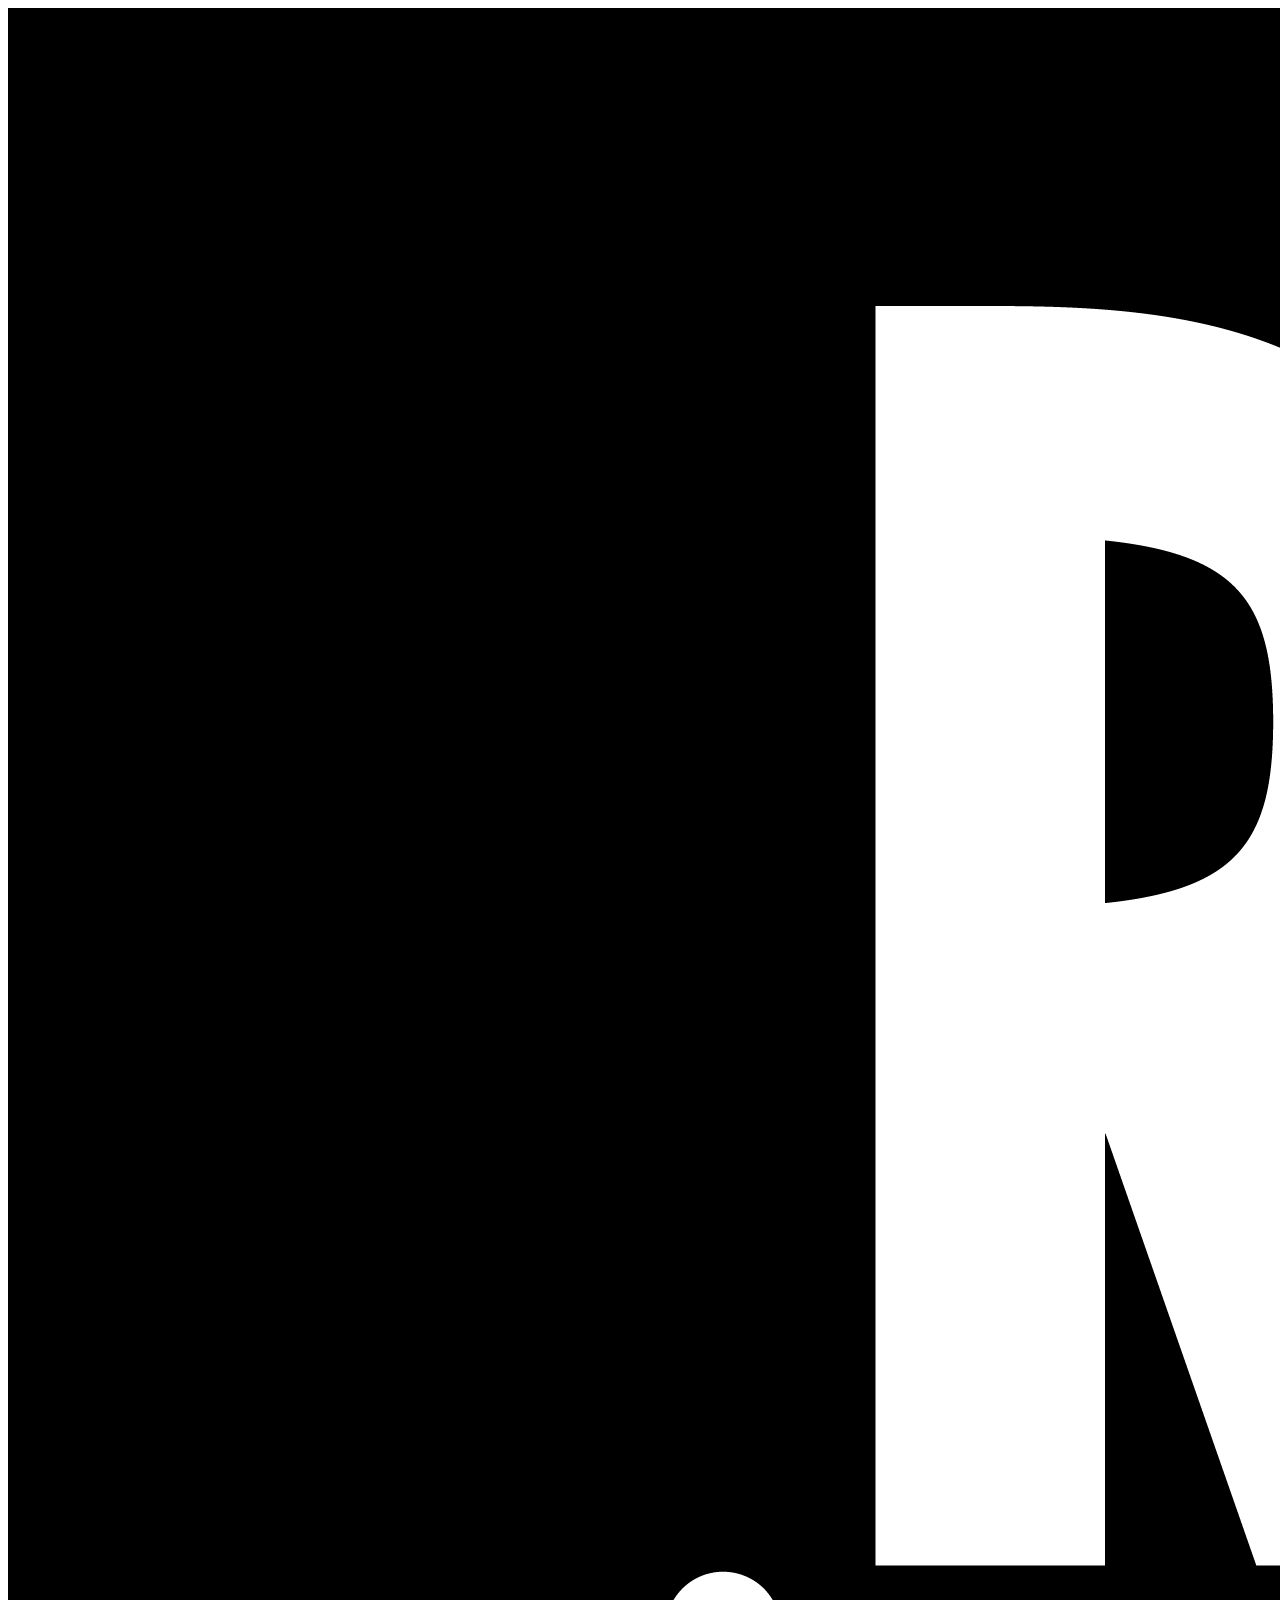
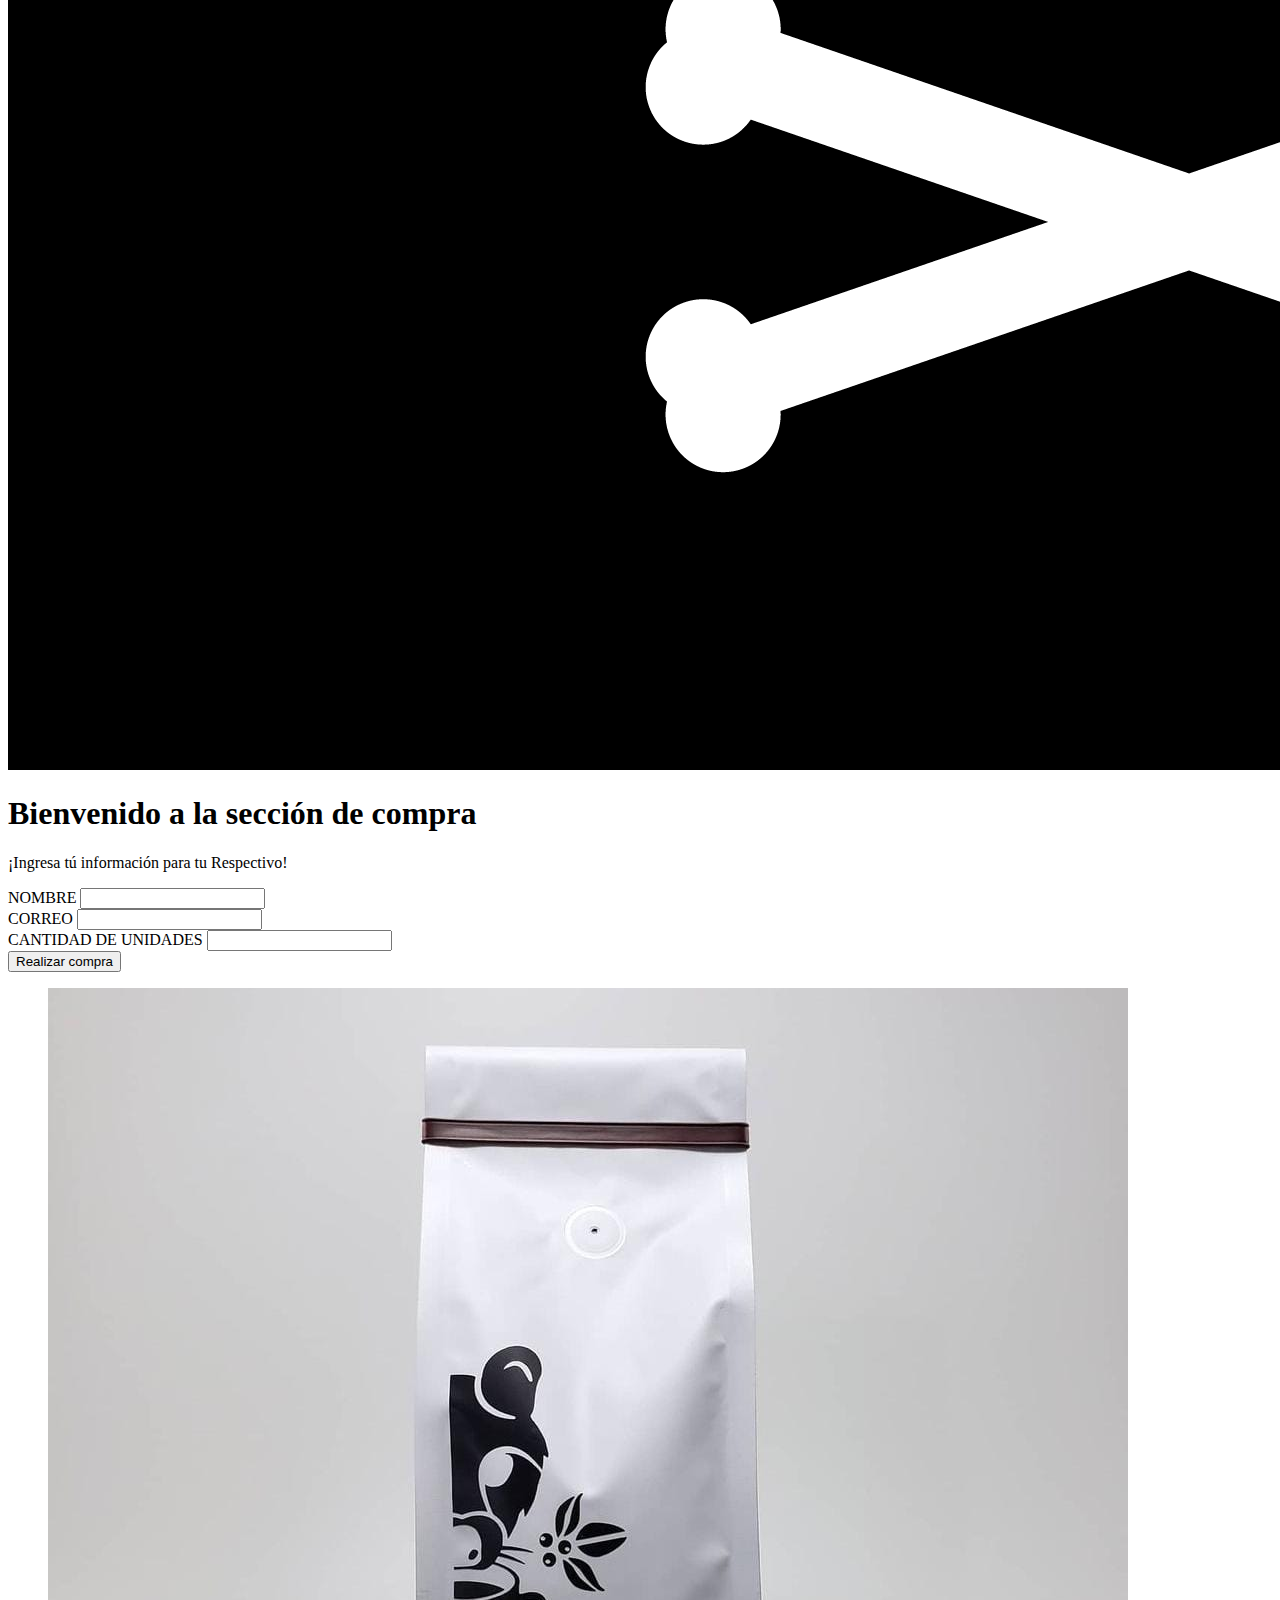
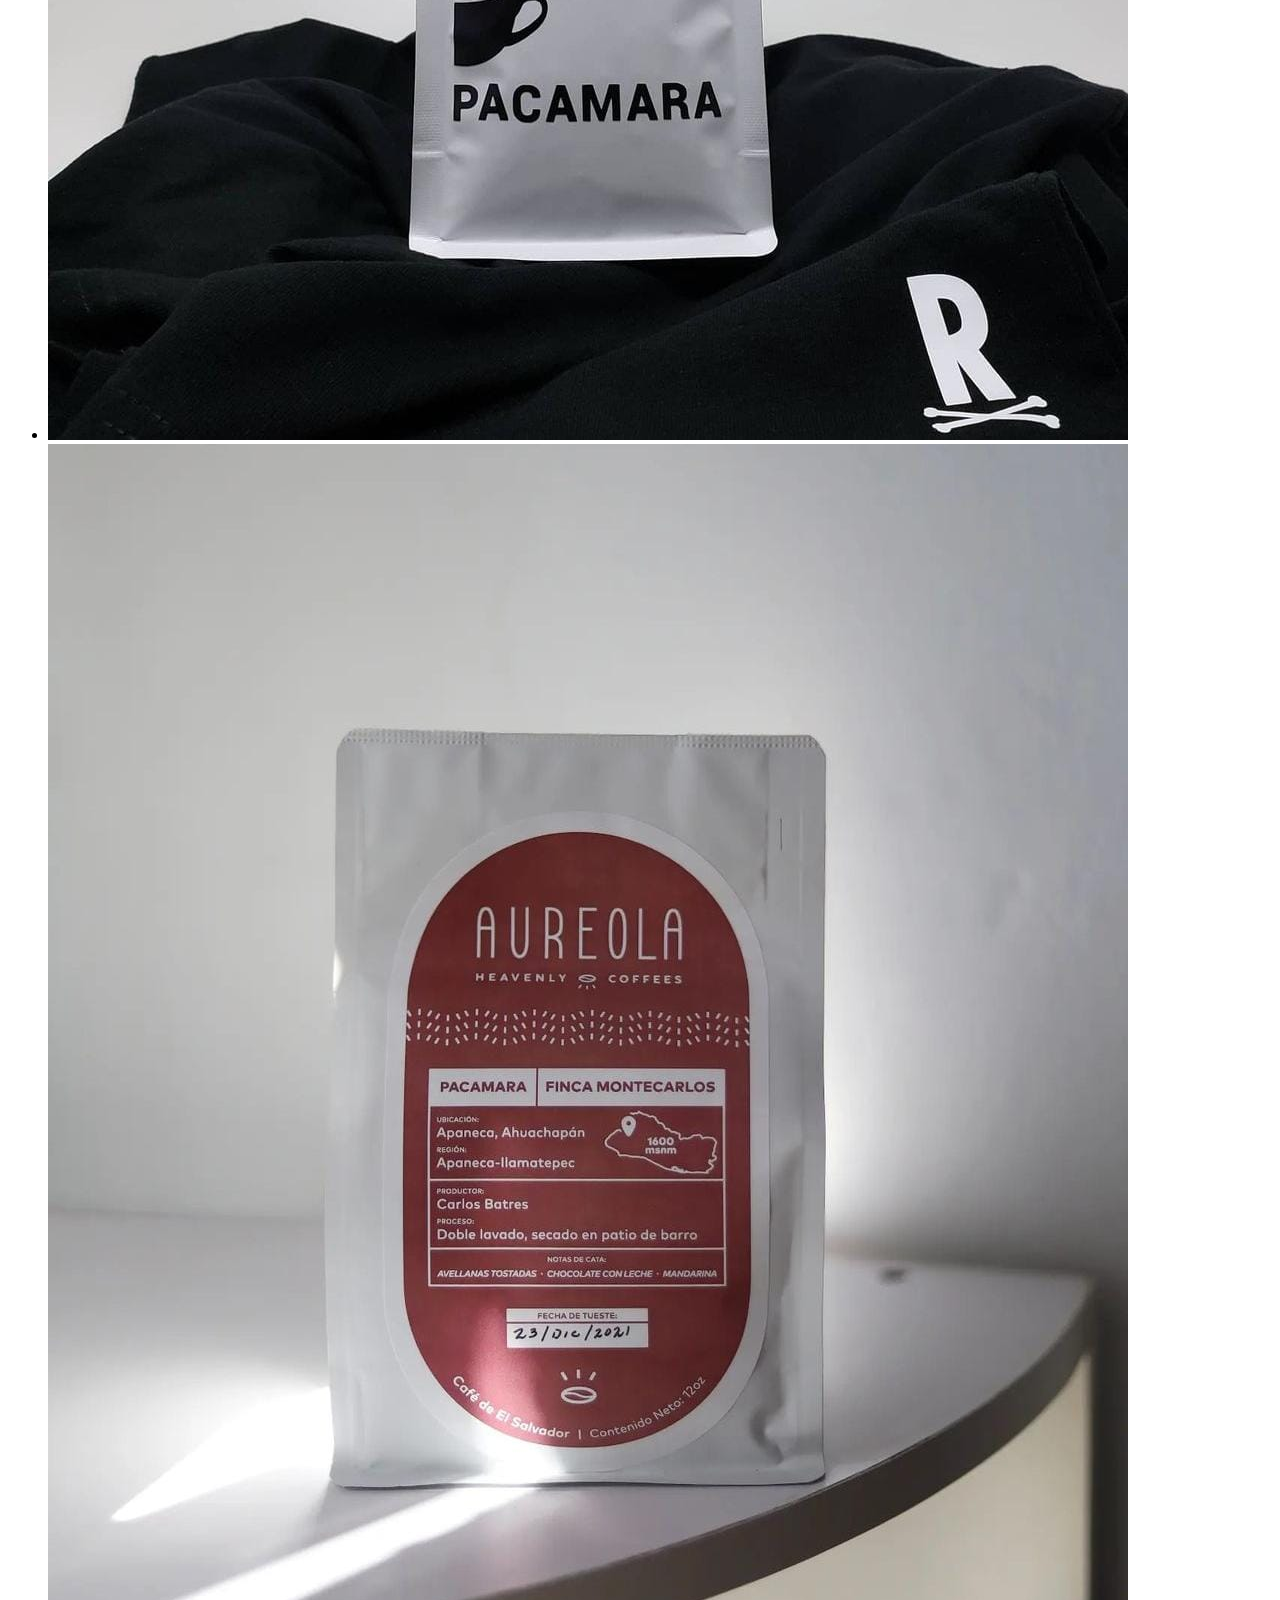
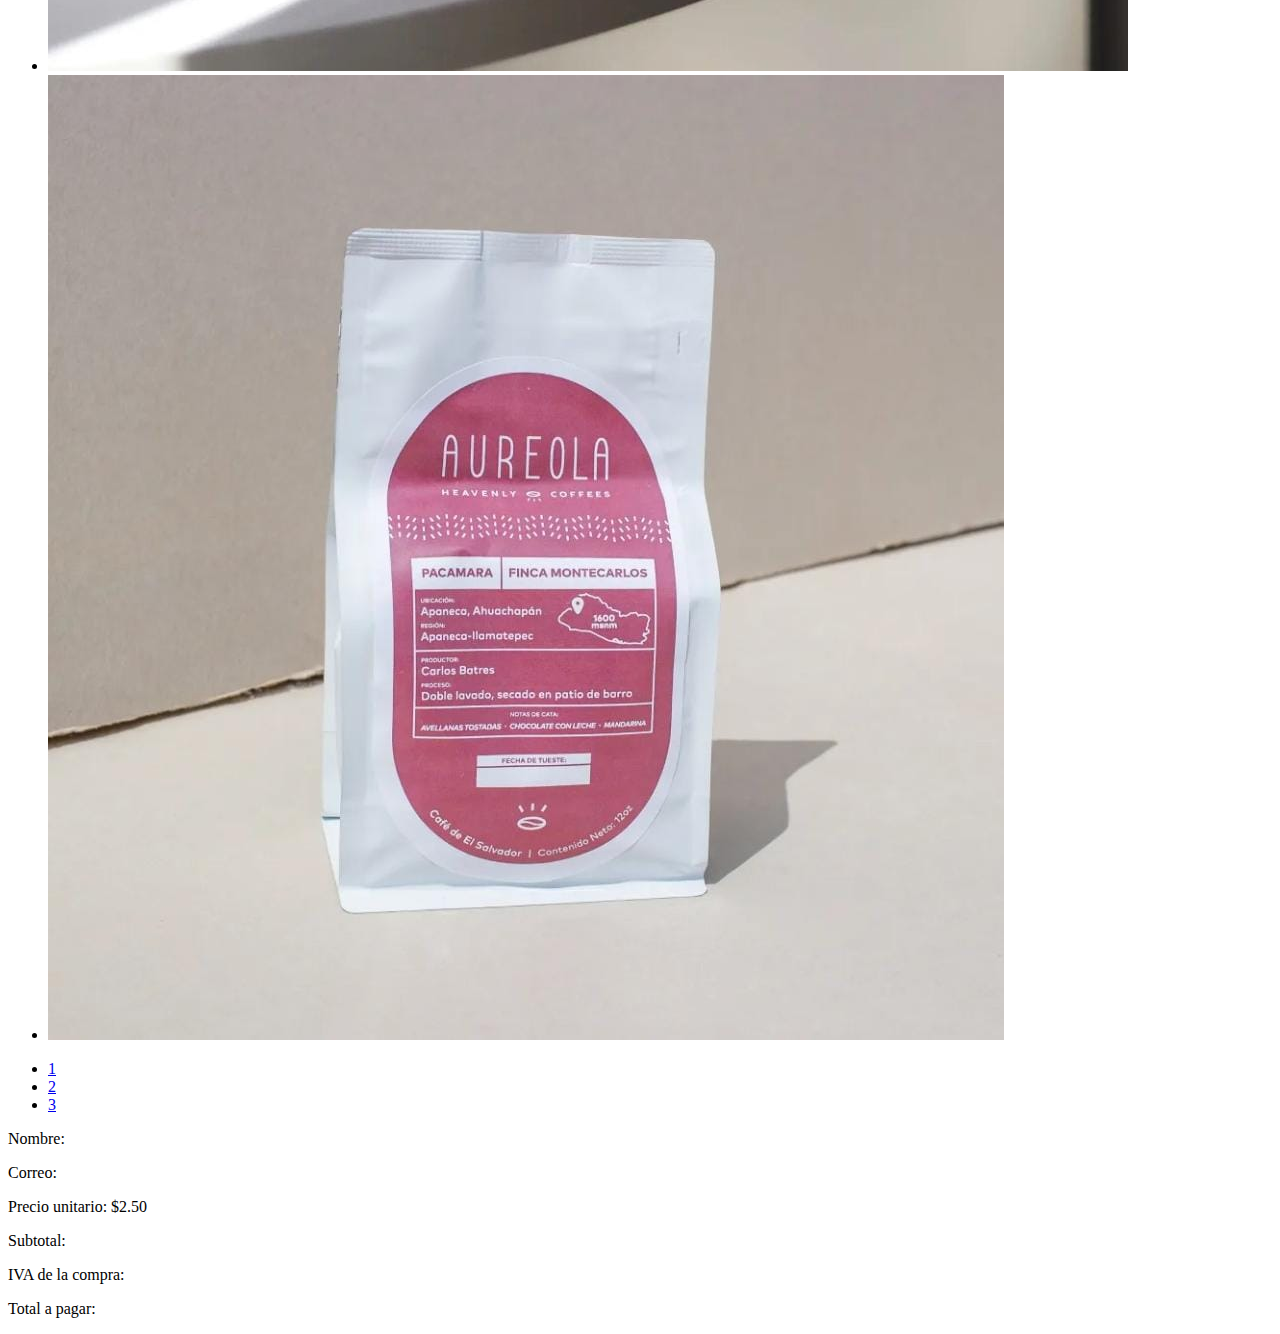
==== buy.html @ f1798ded "Actualiza" ====
<!DOCTYPE html>
<html lang="en">
  <head>
    <link rel="preconnect" href="https://fonts.googleapis.com"/>
    <link rel="preconnect" href="https://fonts.gstatic.com" crossorigin/>
    <link href="https://fonts.googleapis.com/css2?family=DM+Sans:ital,wght@0,400;0,500;0,700;1,400;1,500;1,700&display=swap" rel="stylesheet"/>
    <link rel="icon" href="img/logo.png">

    <link rel="stylesheet" href="css/style.css"/>
    
    <meta charset="UTF-8"/>
    <meta http-equiv="X-UA-Compatible" content="IE=edge"/>
    <meta name="viewport" content="width=device-width, initial-scale=1.0"/>
    <title>El Respectivo</title>
  </head>
  <header>
    <a href="index.html"><img src="recursos/El-Respectivo-R-cuadro-negro-1.png" class="logo" alt=""></a>
  </header>
  <body>       
    <div class="card">
      <div class="section_login">
        <h1>Bienvenido a la sección de compra</h1>
        <p class="des">¡Ingresa tú información para tu Respectivo!</p>
        <form class="form">
          
          <div class="input_group">
            <label for="name">NOMBRE</label>
            <input type="text" id="nombre" />
          </div>
          <div class="input_group">
            <label for="email">CORREO</label>
            <input type="email" id="email" />
          </div>
          <div class="input_group">
            <label for="password">CANTIDAD DE UNIDADES</label>
            <input type="number" step="1" id="unidades" />
          </div>








          

          

        </form>
        <button class="btn_form" onclick="validacion()">Realizar compra</button>
      </div>
      <div class="container">
  
        <ul class="slider">
          <li id="slide1">
            <img src="recursos/PACA.jpeg"/>
          </li>
          <li id="slide2">
            <img src="recursos/resp.jpeg"/>
          </li>
          <li id="slide3">
            <img src="recursos/respe.jpeg" alt="">
          </li>
        </ul>
        
        <ul class="menu">
          <li>
            <a href="#slide1">1</a>
          </li>
          <li>
            <a href="#slide2">2</a>
          </li>
           <li>
            <a href="#slide3">3</a>
          </li>
        </ul>
      </div>
    </div>
    

    <div class="datos">
      <p id="nombreC">Nombre: </p>
      <p id="correo">Correo: </p>
      <p>Precio unitario: $2.50</p>
      <p id="subtotal">Subtotal: </p>
      <p id="iva">IVA de la compra: </p>
      <p id="total">Total a pagar:</p>      
    </div>
    <script src="js/procesos.js" type="text/javascript" ></script>
  </body>
</html>
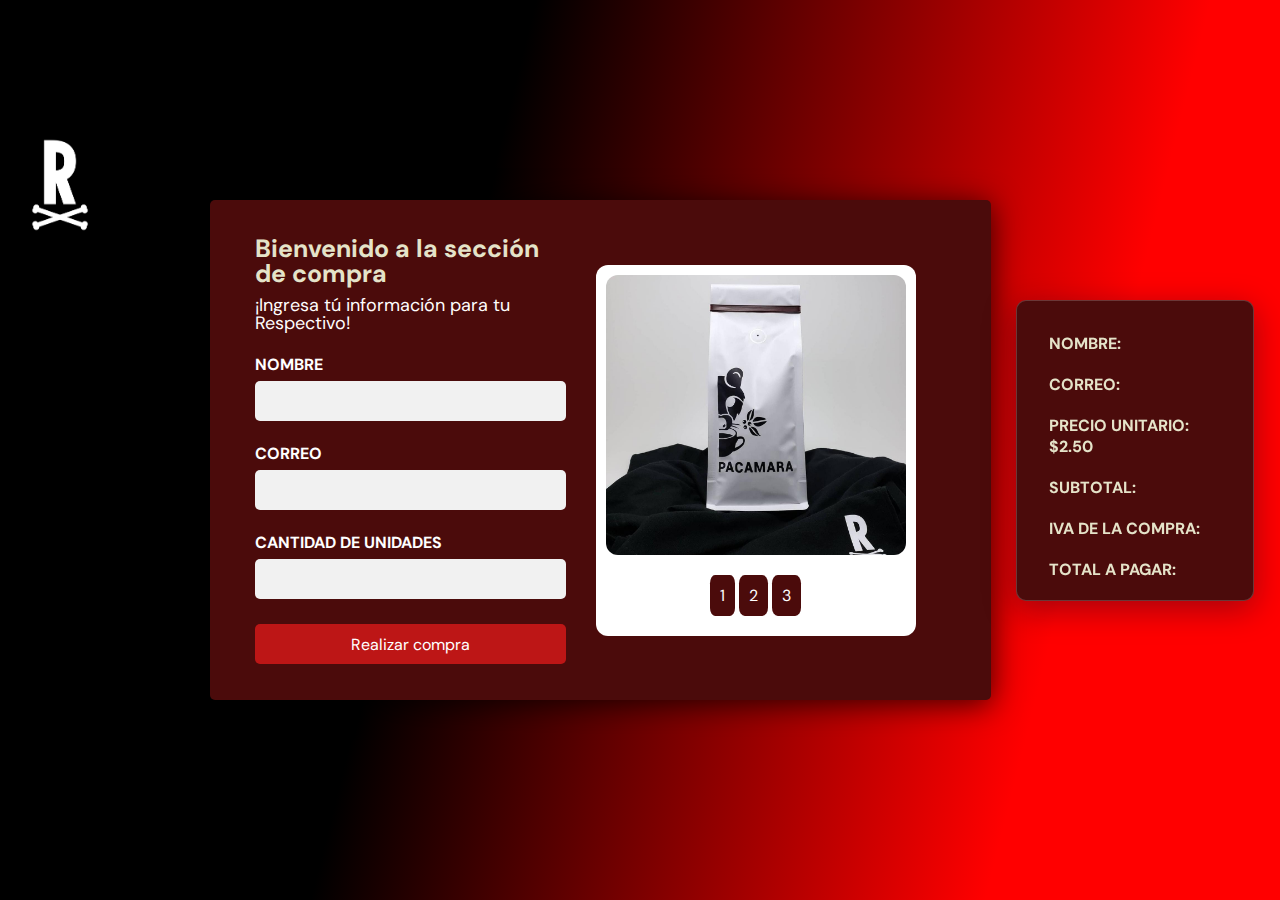
==== commit bb8b4190: "Update" ====
--- a/buy.html
+++ b/buy.html
@@ -1,40 +1,44 @@
 <!DOCTYPE html>
 <html lang="en">
-  <head>
-    <link rel="preconnect" href="https://fonts.googleapis.com"/>
-    <link rel="preconnect" href="https://fonts.gstatic.com" crossorigin/>
-    <link href="https://fonts.googleapis.com/css2?family=DM+Sans:ital,wght@0,400;0,500;0,700;1,400;1,500;1,700&display=swap" rel="stylesheet"/>
-    <link rel="icon" href="img/logo.png">
 
-    <link rel="stylesheet" href="css/style.css"/>
-    
-    <meta charset="UTF-8"/>
-    <meta http-equiv="X-UA-Compatible" content="IE=edge"/>
-    <meta name="viewport" content="width=device-width, initial-scale=1.0"/>
-    <title>El Respectivo</title>
-  </head>
-  <header>
-    <a href="index.html"><img src="recursos/El-Respectivo-R-cuadro-negro-1.png" class="logo" alt=""></a>
-  </header>
-  <body>       
-    <div class="card">
-      <div class="section_login">
-        <h1>Bienvenido a la sección de compra</h1>
-        <p class="des">¡Ingresa tú información para tu Respectivo!</p>
-        <form class="form">
-          
-          <div class="input_group">
-            <label for="name">NOMBRE</label>
-            <input type="text" id="nombre" />
-          </div>
-          <div class="input_group">
-            <label for="email">CORREO</label>
-            <input type="email" id="email" />
-          </div>
-          <div class="input_group">
-            <label for="password">CANTIDAD DE UNIDADES</label>
-            <input type="number" step="1" id="unidades" />
-          </div>
+<head>
+  <link rel="preconnect" href="https://fonts.googleapis.com" />
+  <link rel="preconnect" href="https://fonts.gstatic.com" crossorigin />
+  <link
+    href="https://fonts.googleapis.com/css2?family=DM+Sans:ital,wght@0,400;0,500;0,700;1,400;1,500;1,700&display=swap"
+    rel="stylesheet" />
+  <link rel="icon" href="img/logo.png">
+
+  <link rel="stylesheet" href="CSS/style.css" />
+
+  <meta charset="UTF-8" />
+  <meta http-equiv="X-UA-Compatible" content="IE=edge" />
+  <meta name="viewport" content="width=device-width, initial-scale=1.0" />
+  <title>El Respectivo</title>
+</head>
+<header>
+  <a href="index.html"><img src="recursos/El-Respectivo-R-cuadro-negro-1.png" class="logo" alt=""></a>
+</header>
+
+<body>
+  <div class="card">
+    <div class="section_login">
+      <h1>Bienvenido a la sección de compra</h1>
+      <p class="des">¡Ingresa tú información para tu Respectivo!</p>
+      <form class="form">
+
+        <div class="input_group">
+          <label for="name">NOMBRE</label>
+          <input type="text" id="nombre" />
+        </div>
+        <div class="input_group">
+          <label for="email">CORREO</label>
+          <input type="email" id="email" />
+        </div>
+        <div class="input_group">
+          <label for="password">CANTIDAD DE UNIDADES</label>
+          <input type="number" step="1" id="unidades" />
+        </div>
 
 
 
@@ -43,50 +47,51 @@
 
 
 
-          
 
-          
 
-        </form>
-        <button class="btn_form" onclick="validacion()">Realizar compra</button>
-      </div>
-      <div class="container">
-  
-        <ul class="slider">
-          <li id="slide1">
-            <img src="recursos/PACA.jpeg"/>
-          </li>
-          <li id="slide2">
-            <img src="recursos/resp.jpeg"/>
-          </li>
-          <li id="slide3">
-            <img src="recursos/respe.jpeg" alt="">
-          </li>
-        </ul>
-        
-        <ul class="menu">
-          <li>
-            <a href="#slide1">1</a>
-          </li>
-          <li>
-            <a href="#slide2">2</a>
-          </li>
-           <li>
-            <a href="#slide3">3</a>
-          </li>
-        </ul>
-      </div>
+
+
+      </form>
+      <button class="btn_form" onclick="validacion()">Realizar compra</button>
     </div>
-    
+    <div class="container">
 
-    <div class="datos">
-      <p id="nombreC">Nombre: </p>
-      <p id="correo">Correo: </p>
-      <p>Precio unitario: $2.50</p>
-      <p id="subtotal">Subtotal: </p>
-      <p id="iva">IVA de la compra: </p>
-      <p id="total">Total a pagar:</p>      
+      <ul class="slider">
+        <li id="slide1">
+          <img src="recursos/PACA.jpeg" />
+        </li>
+        <li id="slide2">
+          <img src="recursos/resp.jpeg" />
+        </li>
+        <li id="slide3">
+          <img src="recursos/respe.jpeg" alt="">
+        </li>
+      </ul>
+
+      <ul class="menu">
+        <li>
+          <a href="#slide1">1</a>
+        </li>
+        <li>
+          <a href="#slide2">2</a>
+        </li>
+        <li>
+          <a href="#slide3">3</a>
+        </li>
+      </ul>
     </div>
-    <script src="js/procesos.js" type="text/javascript" ></script>
-  </body>
-</html>
+  </div>
+
+
+  <div class="datos">
+    <p id="nombreC">Nombre: </p>
+    <p id="correo">Correo: </p>
+    <p>Precio unitario: $2.50</p>
+    <p id="subtotal">Subtotal: </p>
+    <p id="iva">IVA de la compra: </p>
+    <p id="total">Total a pagar:</p>
+  </div>
+  <script src="js/procesos.js" type="text/javascript"></script>
+</body>
+
+</html>--- a/CSS/style.css
+++ b/CSS/style.css
@@ -0,0 +1,313 @@
+* {
+  margin: 0;
+  padding: 0;
+  box-sizing: border-box;
+}
+
+.logo{
+  width: 210px;
+  cursor: pointer;
+  margin-bottom: 41vw;
+  padding-right:7vw;
+}
+
+body {
+  font-family: "DM Sans", sans-serif;
+  width: 100%;
+  height: 100vh;
+  background: linear-gradient(104.06deg, #000000 35.60%, #ff0000 80.45%);
+
+  display: flex;
+  justify-content: center;
+  align-items: center;
+}
+
+
+
+
+
+
+
+
+
+
+
+
+
+
+.container{
+  border-radius: 12px;
+  margin:auto ;
+  background-color: white;
+  width: auto;
+  padding: 10px 10px 10px 10px;
+}
+
+ul, li {
+    padding: 0;
+    margin: 0;
+    list-style: none;
+}
+
+ul.slider{
+  position: relative;
+  width: 300px;
+  height: 290px;
+}
+
+ul.slider li {
+    position: absolute;
+    left: 0px;
+    top: 0px;
+    opacity: 0;
+    width: auto;
+    height: inherit;
+    transition: .8s;
+    background:#fff;
+}
+
+ul.slider li img{
+  width: 300px;
+  height: 280px;
+  object-fit: cover;
+  border-radius: 12px;
+}
+
+ul.slider li:first-child {
+    opacity: 1; 
+}
+
+ul.slider li:target {
+    opacity: 1; 
+}
+
+.menu{
+  text-align: center;
+  margin:20px;
+}
+
+.menu li{
+  display: inline-block;
+  text-align: center;
+}
+
+.menu li a{
+  color: rgb(255, 255, 255);
+  text-decoration: none;
+  background-color: rgb(75, 11, 11);
+  padding: 10px 10px 10px 10px;
+  width: 50%;
+  height: 30px;
+  font-size: 16px;
+  border-radius: 20%;
+  font-family: "DM Sans", sans-serif;
+
+}
+
+
+
+
+
+
+
+
+
+
+
+
+
+
+
+
+
+
+
+
+
+
+
+
+
+
+
+
+
+
+
+
+
+
+
+
+
+
+
+
+
+
+
+
+
+
+
+
+
+
+
+
+
+
+
+
+
+
+
+
+
+
+
+
+
+
+
+.card {
+  width: auto;
+  height: 500px;
+  background: rgb(75, 11, 11);
+  box-shadow: 0px 4px 30px rgba(0, 0, 0, 0.712);
+  border-radius: 5px;
+  padding: 20px 45px;
+  display: flex;
+  justify-content: space-between;
+  align-items: center;
+}
+
+.card h1{
+  color:#E5E3C9;
+  margin-bottom: 10px;
+}
+
+.section_login {
+  width: 45%;
+}
+
+.section_login h1 {
+  font-size: 25px;
+  line-height: 100.7%;
+}
+
+.section_login .des {
+  font-size: 18px;
+  line-height: 100.7%;
+  color: #fffdfd;
+  margin-bottom: 25px;
+}
+
+.form label {
+  font-size: 16px;
+  line-height: 100.7%;
+  color: #ffffff;
+  font-weight: bold;
+  display: block;
+  margin-bottom: 8px;
+}
+
+.form input {
+  background: #f1f1f1;
+  border: none;
+  height: 40px;
+  width: 100%;
+  border-radius: 5px;
+  padding: 0 10px;
+  font-size: 16px;
+  font-family: "DM Sans", sans-serif;
+  color: #222;
+  transition: all 0.3s ease;
+  outline: none;
+}
+
+.form input:focus {
+  box-shadow: 0px 0px 2px rgba(0, 0, 0, 0.5);
+}
+
+.input_group {
+  margin-bottom: 25px;
+}
+
+.link_form {
+  font-size: 14px;
+  color: #7ca3fd;
+  text-decoration: none;
+}
+
+.btn_form {
+  height: 40px;
+  background: #BD1616;
+  border-radius: 5px;
+  width: 100%;
+  color: #fff;
+  outline: none;
+  border: none;
+  font-size: 16px;
+  font-family: "DM Sans", sans-serif;
+  cursor: pointer;
+  transition: all 0.3s ease;
+}
+
+.btn_form:hover {
+  opacity: 0.8;
+}
+
+.des_form {
+  margin-top: 15px;
+  font-size: 14px;
+  color: #222;
+}
+
+
+.datos{
+  color: #000000;
+  padding: 12px 12px 12px 12px;
+  margin-left: 2vw;
+  margin-right: 2vw;
+  width: auto;
+  height: auto;
+  border-radius: 12px;
+  display: inline-block;
+  background: rgba(75, 11, 11 );
+  box-shadow: 0 8px 32px 0 rgba(9, 11, 34, 0.37);
+  backdrop-filter: blur( 9px );
+  -webkit-backdrop-filter: blur( 9px );
+  border-radius: 10px;
+  border: 1px solid rgba( 255, 255, 255, 0.18 );
+
+}
+
+
+.datos p{
+  font-family: "DM Sans", sans-serif;
+  color: #E5E3C9;
+  margin: 20px 20px 20px 20px;
+  font-family: "DM Sans", sans-serif;
+  font-size: 16px;
+  margin-bottom: 8px;
+  text-transform: uppercase;
+  font-weight: bold;
+}
+
+@media screen and (max-width: 850px) {
+  .card {
+    width: 80%;
+    height: auto;
+    flex-direction: column;
+    padding: 35px;
+  }
+
+  .section_login {
+    width: 100%;
+  }
+
+  .section_img {
+    display: none;
+  }
+}
